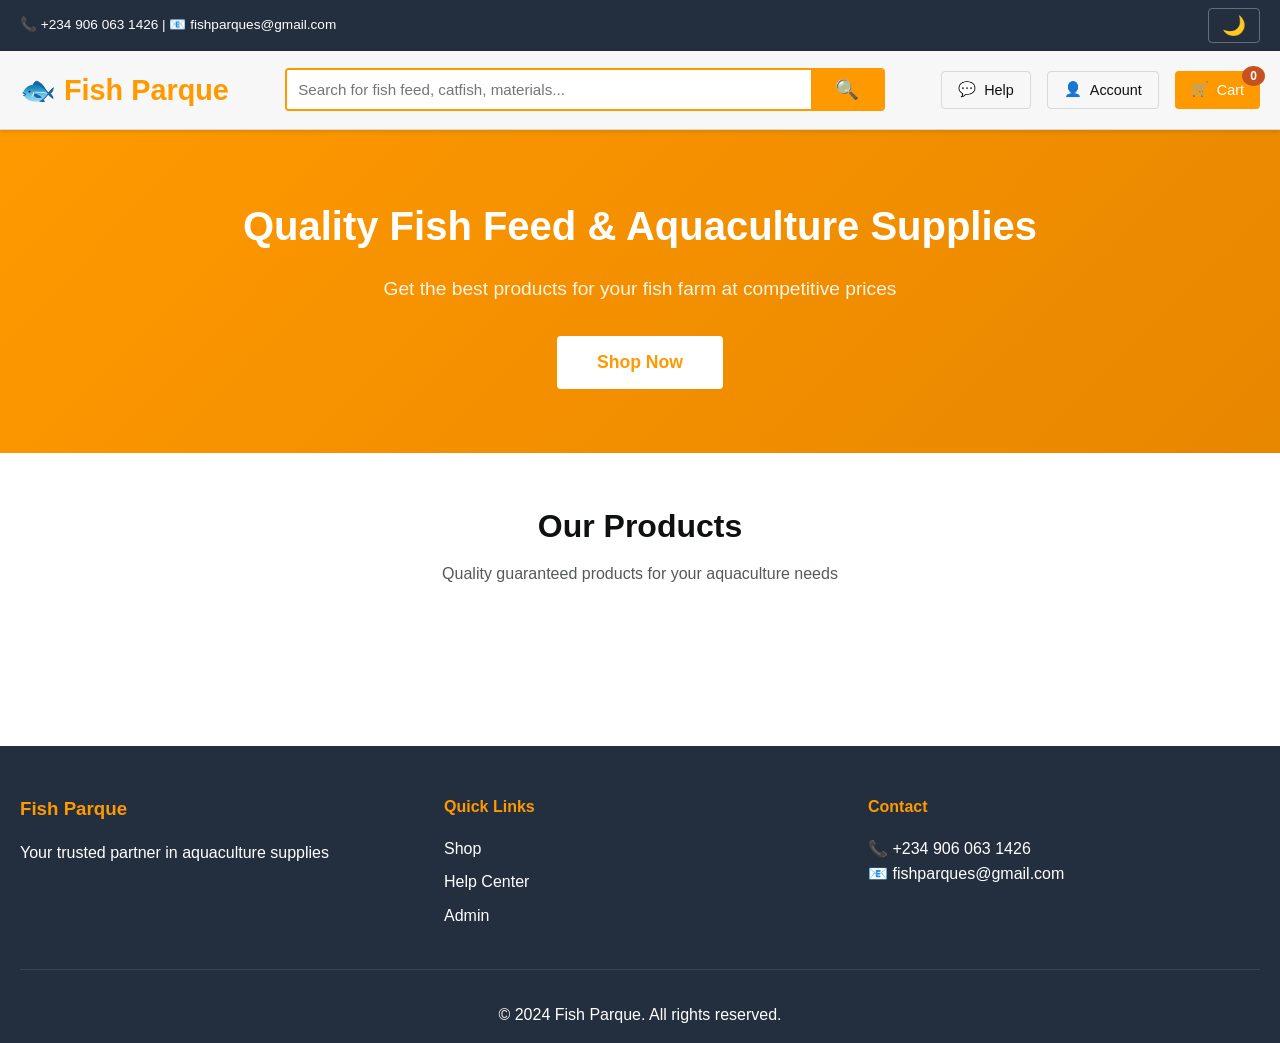
==== public/index.html @ 4abb2089 "Add files via upload" ====
<!DOCTYPE html>
<html lang="en">
<head>
    <meta charset="UTF-8">
    <meta name="viewport" content="width=device-width, initial-scale=1.0">
    <title>Fish Parque - Premium Aquaculture Supplies</title>
    <link rel="stylesheet" href="styles.css">
</head>
<body>
    <!-- Top Bar -->
    <div class="top-bar">
        <div class="container">
            <div class="top-bar-content">
                <span>📞 +234 906 063 1426 | 📧 fishparques@gmail.com</span>
                <div class="top-bar-right">
                    <button class="theme-toggle" onclick="toggleTheme()" title="Toggle Dark Mode">
                        <span id="themeIcon">🌙</span>
                    </button>
                </div>
            </div>
        </div>
    </div>

    <!-- Navigation -->
    <nav class="navbar">
        <div class="container">
            <div class="nav-content">
                <h1 class="logo">🐟 Fish Parque</h1>
                
                <div class="search-bar">
                    <input type="text" placeholder="Search for fish feed, catfish, materials..." id="searchInput" onkeyup="searchProducts()">
                    <button class="search-btn">🔍</button>
                </div>
                
                <div class="nav-actions">
                    <button class="nav-btn" onclick="showSection('help')" title="Help Center">
                        <span class="icon">💬</span>
                        <span class="text">Help</span>
                    </button>
                    <button class="nav-btn" onclick="currentUser ? showSection('orders') : showSection('login')" title="My Account">
                        <span class="icon">👤</span>
                        <span class="text" id="accountText">Account</span>
                    </button>
                    <button class="nav-btn cart-btn" onclick="showSection('cart')" title="Cart">
                        <span class="icon">🛒</span>
                        <span class="cart-badge" id="cartBadge">0</span>
                        <span class="text">Cart</span>
                    </button>
                </div>
            </div>
        </div>
    </nav>

    <!-- Main Content -->
    <main>
        <!-- Hero Section -->
        <section class="hero-banner">
            <div class="container">
                <div class="hero-content">
                    <h1>Quality Fish Feed & Aquaculture Supplies</h1>
                    <p>Get the best products for your fish farm at competitive prices</p>
                    <button class="cta-btn" onclick="showSection('shop')">Shop Now</button>
                </div>
            </div>
        </section>

        <!-- Login/Register Section -->
        <section id="loginSection" class="section container" style="display:none;">
            <div class="auth-container">
                <div class="auth-tabs">
                    <button class="tab-btn active" onclick="switchAuthTab('login')">Login</button>
                    <button class="tab-btn" onclick="switchAuthTab('register')">Register</button>
                </div>

                <div id="loginForm" class="auth-form">
                    <h3>Welcome Back!</h3>
                    <form onsubmit="handleLogin(event)">
                        <div class="form-group">
                            <label>Email</label>
                            <input type="email" id="loginEmail" required>
                        </div>
                        <div class="form-group">
                            <label>Password</label>
                            <input type="password" id="loginPassword" required>
                        </div>
                        <button type="submit" class="btn-primary">Login</button>
                    </form>
                </div>

                <div id="registerForm" class="auth-form" style="display:none;">
                    <h3>Create Account</h3>
                    <form onsubmit="handleRegister(event)">
                        <div class="form-group">
                            <label>Full Name</label>
                            <input type="text" id="regName" required>
                        </div>
                        <div class="form-group">
                            <label>Email</label>
                            <input type="email" id="regEmail" required>
                        </div>
                        <div class="form-group">
                            <label>Phone</label>
                            <input type="tel" id="regPhone" required>
                        </div>
                        <div class="form-group">
                            <label>Address</label>
                            <textarea id="regAddress" rows="2" required></textarea>
                        </div>
                        <div class="form-group">
                            <label>Password</label>
                            <input type="password" id="regPassword" minlength="6" required>
                        </div>
                        <button type="submit" class="btn-primary">Register</button>
                    </form>
                </div>
                <div id="authMessage" class="message"></div>
            </div>
        </section>

        <!-- Shop Section -->
        <section id="shopSection" class="section container">
            <div class="section-header">
                <h2>Our Products</h2>
                <p>Quality guaranteed products for your aquaculture needs</p>
            </div>
            <div class="products-grid" id="productsGrid"></div>
        </section>

        <!-- Cart Section -->
        <section id="cartSection" class="section container" style="display:none;">
            <h2>Shopping Cart</h2>
            <div class="cart-layout">
                <div class="cart-items-section">
                    <div id="cartItems"></div>
                </div>
                <div class="cart-summary-section" id="cartSummarySection" style="display:none;">
                    <div class="summary-card">
                        <h3>Cart Summary</h3>
                        <div class="summary-row">
                            <span>Subtotal:</span>
                            <span>₦<span id="cartSubtotal">0</span></span>
                        </div>
                        <div class="summary-row total">
                            <span>Total:</span>
                            <span>₦<span id="cartTotal">0</span></span>
                        </div>
                        <button onclick="checkout()" class="btn-checkout">Proceed to Checkout</button>
                        <button onclick="showSection('shop')" class="btn-secondary">Continue Shopping</button>
                    </div>
                </div>
            </div>
        </section>

        <!-- Orders Section -->
        <section id="ordersSection" class="section container" style="display:none;">
            <h2>My Orders</h2>
            <div id="ordersList"></div>
        </section>

        <!-- Help Center Section -->
        <section id="helpSection" class="section container" style="display:none;">
            <div class="help-center">
                <h2>Help Center</h2>
                <p>We're here to help! Send us your questions, feedback, or report any issues.</p>
                
                <form onsubmit="submitFeedback(event)" class="feedback-form">
                    <div class="form-group">
                        <label>Your Name</label>
                        <input type="text" id="feedbackName" required>
                    </div>
                    <div class="form-group">
                        <label>Email</label>
                        <input type="email" id="feedbackEmail" required>
                    </div>
                    <div class="form-group">
                        <label>Category</label>
                        <select id="feedbackCategory" required>
                            <option value="">Select category</option>
                            <option value="question">Question</option>
                            <option value="issue">Report Issue</option>
                            <option value="feedback">Feedback</option>
                            <option value="complaint">Complaint</option>
                        </select>
                    </div>
                    <div class="form-group">
                        <label>Message</label>
                        <textarea id="feedbackMessage" rows="5" required></textarea>
                    </div>
                    <button type="submit" class="btn-primary">Submit</button>
                </form>
                <div id="feedbackResponseMessage" class="message"></div>
            </div>
        </section>

        <!-- Checkout Modal -->
        <div id="checkoutModal" class="modal">
            <div class="modal-content">
                <span class="close" onclick="closeCheckout()">&times;</span>
                <h2>Checkout</h2>
                <form onsubmit="placeOrder(event)">
                    <div class="form-group">
                        <label>Full Name *</label>
                        <input type="text" id="checkoutName" required>
                    </div>
                    <div class="form-group">
                        <label>Phone Number *</label>
                        <input type="tel" id="checkoutPhone" required>
                    </div>
                    <div class="form-group">
                        <label>Delivery Address *</label>
                        <textarea id="checkoutAddress" rows="3" required></textarea>
                    </div>
                    <div class="order-summary">
                        <h3>Order Summary</h3>
                        <div id="checkoutItems"></div>
                        <div class="summary-total">
                            <h3>Total: ₦<span id="checkoutTotal">0</span></h3>
                        </div>
                    </div>
                    <button type="submit" class="btn-primary">Place Order</button>
                </form>
                <div id="checkoutMessage" class="message"></div>
            </div>
        </div>
    </main>

    <!-- Footer -->
    <footer class="footer">
        <div class="container">
            <div class="footer-content">
                <div class="footer-section">
                    <h3>Fish Parque</h3>
                    <p>Your trusted partner in aquaculture supplies</p>
                </div>
                <div class="footer-section">
                    <h4>Quick Links</h4>
                    <ul>
                        <li><a href="#" onclick="showSection('shop')">Shop</a></li>
                        <li><a href="#" onclick="showSection('help')">Help Center</a></li>
                        <li><a href="admin.html">Admin</a></li>
                    </ul>
                </div>
                <div class="footer-section">
                    <h4>Contact</h4>
                    <p>📞 +234 906 063 1426</p>
                    <p>📧 fishparques@gmail.com</p>
                </div>
            </div>
            <div class="footer-bottom">
                <p>&copy; 2024 Fish Parque. All rights reserved.</p>
            </div>
        </div>
    </footer>

    <script src="app.js"></script>
</body>
</html>
---- public/styles.css ----
:root {
    --primary-color: #FF9900;
    --primary-dark: #E88700;
    --secondary-color: #232F3E;
    --bg-color: #FFFFFF;
    --surface-color: #F7F7F7;
    --text-color: #0F1111;
    --text-secondary: #565959;
    --border-color: #D5D9D9;
    --success-color: #067D62;
    --error-color: #C7511F;
}

[data-theme="dark"] {
    --bg-color: #131921;
    --surface-color: #232F3E;
    --text-color: #FFFFFF;
    --text-secondary: #CCCCCC;
    --border-color: #3A4553;
}

* {
    margin: 0;
    padding: 0;
    box-sizing: border-box;
}

body {
    font-family: 'Amazon Ember', Arial, sans-serif;
    line-height: 1.6;
    color: var(--text-color);
    background: var(--bg-color);
    transition: background 0.3s, color 0.3s;
}

.container {
    max-width: 1400px;
    margin: 0 auto;
    padding: 0 20px;
}

/* Top Bar */
.top-bar {
    background: var(--secondary-color);
    color: white;
    padding: 0.5rem 0;
    font-size: 0.85rem;
}

.top-bar-content {
    display: flex;
    justify-content: space-between;
    align-items: center;
}

.theme-toggle {
    background: none;
    border: 1px solid rgba(255,255,255,0.3);
    color: white;
    padding: 0.3rem 0.8rem;
    border-radius: 4px;
    cursor: pointer;
    font-size: 1.2rem;
    transition: all 0.3s;
}

.theme-toggle:hover {
    background: rgba(255,255,255,0.1);
}

/* Navigation */
.navbar {
    background: var(--surface-color);
    box-shadow: 0 2px 4px rgba(0,0,0,0.1);
    position: sticky;
    top: 0;
    z-index: 100;
    border-bottom: 1px solid var(--border-color);
}

.nav-content {
    display: flex;
    justify-content: space-between;
    align-items: center;
    padding: 1rem 0;
    gap: 1.5rem;
}

.logo {
    color: var(--primary-color);
    font-size: 1.8rem;
    margin: 0;
    white-space: nowrap;
}

.search-bar {
    flex: 1;
    max-width: 600px;
    display: flex;
    border: 2px solid var(--primary-color);
    border-radius: 4px;
    overflow: hidden;
}

.search-bar input {
    flex: 1;
    padding: 0.7rem;
    border: none;
    font-size: 0.95rem;
    background: var(--bg-color);
    color: var(--text-color);
}

.search-btn {
    background: var(--primary-color);
    border: none;
    padding: 0 1.5rem;
    cursor: pointer;
    font-size: 1.2rem;
    transition: background 0.3s;
}

.search-btn:hover {
    background: var(--primary-dark);
}

.nav-actions {
    display: flex;
    gap: 1rem;
}

.nav-btn {
    background: none;
    border: 1px solid var(--border-color);
    padding: 0.6rem 1rem;
    border-radius: 4px;
    cursor: pointer;
    display: flex;
    align-items: center;
    gap: 0.5rem;
    color: var(--text-color);
    font-size: 0.9rem;
    transition: all 0.3s;
}

.nav-btn:hover {
    background: var(--border-color);
}

.cart-btn {
    position: relative;
    background: var(--primary-color);
    color: white;
    border: none;
}

.cart-btn:hover {
    background: var(--primary-dark);
}

.cart-badge {
    position: absolute;
    top: -5px;
    right: -5px;
    background: #C7511F;
    color: white;
    border-radius: 50%;
    padding: 0.2rem 0.5rem;
    font-size: 0.75rem;
    font-weight: bold;
}

/* Hero Banner */
.hero-banner {
    background: linear-gradient(135deg, var(--primary-color) 0%, var(--primary-dark) 100%);
    color: white;
    padding: 4rem 0;
    text-align: center;
}

.hero-content h1 {
    font-size: 2.5rem;
    margin-bottom: 1rem;
}

.hero-content p {
    font-size: 1.2rem;
    margin-bottom: 2rem;
    opacity: 0.9;
}

.cta-btn {
    background: white;
    color: var(--primary-color);
    border: none;
    padding: 1rem 2.5rem;
    font-size: 1.1rem;
    font-weight: bold;
    border-radius: 4px;
    cursor: pointer;
    transition: transform 0.2s;
}

.cta-btn:hover {
    transform: translateY(-2px);
    box-shadow: 0 4px 12px rgba(0,0,0,0.2);
}

/* Sections */
.section {
    padding: 3rem 0;
}

.section-header {
    text-align: center;
    margin-bottom: 3rem;
}

.section-header h2 {
    color: var(--text-color);
    font-size: 2rem;
    margin-bottom: 0.5rem;
}

.section-header p {
    color: var(--text-secondary);
}

/* Products Grid */
.products-grid {
    display: grid;
    grid-template-columns: repeat(auto-fill, minmax(280px, 1fr));
    gap: 1.5rem;
}

.product-card {
    background: var(--surface-color);
    border: 1px solid var(--border-color);
    border-radius: 8px;
    padding: 1rem;
    transition: all 0.3s;
    cursor: pointer;
}

.product-card:hover {
    box-shadow: 0 4px 12px rgba(0,0,0,0.15);
    transform: translateY(-4px);
}

.product-image {
    width: 100%;
    height: 200px;
    object-fit: cover;
    border-radius: 8px;
    margin-bottom: 1rem;
    background: var(--bg-color);
}

.product-card h3 {
    color: var(--text-color);
    font-size: 1.1rem;
    margin-bottom: 0.5rem;
}

.product-price {
    font-size: 1.5rem;
    font-weight: bold;
    color: var(--primary-color);
    margin: 0.5rem 0;
}

.product-info {
    color: var(--text-secondary);
    font-size: 0.9rem;
    margin-bottom: 1rem;
}

.quantity-controls {
    display: flex;
    align-items: center;
    gap: 0.8rem;
    margin-bottom: 1rem;
}

.quantity-controls button {
    width: 35px;
    height: 35px;
    border: 1px solid var(--border-color);
    background: var(--bg-color);
    color: var(--text-color);
    font-size: 1.2rem;
    border-radius: 4px;
    cursor: pointer;
    transition: all 0.2s;
}

.quantity-controls button:hover {
    background: var(--border-color);
}

.quantity-controls input {
    width: 60px;
    text-align: center;
    padding: 0.5rem;
    border: 1px solid var(--border-color);
    border-radius: 4px;
    background: var(--bg-color);
    color: var(--text-color);
}

.btn-primary {
    background: var(--primary-color);
    color: white;
    border: none;
    padding: 0.8rem 1.5rem;
    border-radius: 4px;
    font-size: 1rem;
    font-weight: 600;
    cursor: pointer;
    width: 100%;
    transition: background 0.3s;
}

.btn-primary:hover {
    background: var(--primary-dark);
}

.btn-secondary {
    background: transparent;
    color: var(--text-color);
    border: 1px solid var(--border-color);
    padding: 0.8rem 1.5rem;
    border-radius: 4px;
    font-size: 1rem;
    cursor: pointer;
    width: 100%;
    margin-top: 0.5rem;
    transition: all 0.3s;
}

.btn-secondary:hover {
    background: var(--border-color);
}

/* Cart Layout */
.cart-layout {
    display: grid;
    grid-template-columns: 2fr 1fr;
    gap: 2rem;
}

.cart-items-section {
    background: var(--surface-color);
    border: 1px solid var(--border-color);
    border-radius: 8px;
    padding: 1.5rem;
}

.cart-item {
    display: flex;
    gap: 1rem;
    padding: 1rem;
    border-bottom: 1px solid var(--border-color);
    background: var(--bg-color);
    border-radius: 4px;
    margin-bottom: 1rem;
}

.cart-item-image {
    width: 100px;
    height: 100px;
    object-fit: cover;
    border-radius: 4px;
    background: var(--surface-color);
}

.cart-item-details {
    flex: 1;
}

.cart-item-details h3 {
    color: var(--text-color);
    margin-bottom: 0.5rem;
}

.cart-item-price {
    color: var(--primary-color);
    font-weight: bold;
    font-size: 1.2rem;
}

.cart-item-actions {
    display: flex;
    align-items: center;
    gap: 1rem;
}

.remove-btn {
    background: var(--error-color);
    color: white;
    border: none;
    padding: 0.5rem 1rem;
    border-radius: 4px;
    cursor: pointer;
    transition: opacity 0.3s;
}

.remove-btn:hover {
    opacity: 0.8;
}

.cart-summary-section {
    position: sticky;
    top: 100px;
    height: fit-content;
}

.summary-card {
    background: var(--surface-color);
    border: 1px solid var(--border-color);
    border-radius: 8px;
    padding: 1.5rem;
}

.summary-row {
    display: flex;
    justify-content: space-between;
    padding: 0.8rem 0;
    border-bottom: 1px solid var(--border-color);
}

.summary-row.total {
    font-size: 1.3rem;
    font-weight: bold;
    color: var(--primary-color);
    border-bottom: none;
    margin-top: 0.5rem;
}

.btn-checkout {
    background: var(--success-color);
    color: white;
    border: none;
    padding: 1rem;
    border-radius: 4px;
    font-size: 1.1rem;
    font-weight: 600;
    cursor: pointer;
    width: 100%;
    margin-top: 1rem;
    transition: opacity 0.3s;
}

.btn-checkout:hover {
    opacity: 0.9;
}

.empty-cart {
    text-align: center;
    padding: 3rem;
    color: var(--text-secondary);
}

/* Orders */
.order-card {
    background: var(--surface-color);
    border: 1px solid var(--border-color);
    border-radius: 8px;
    padding: 1.5rem;
    margin-bottom: 1.5rem;
}

.order-header {
    display: flex;
    justify-content: space-between;
    align-items: center;
    margin-bottom: 1rem;
    padding-bottom: 1rem;
    border-bottom: 1px solid var(--border-color);
}

.order-status {
    padding: 0.4rem 1rem;
    border-radius: 20px;
    font-size: 0.85rem;
    font-weight: 600;
}

.order-status.pending {
    background: #FFF3CD;
    color: #856404;
}

.order-status.delivered {
    background: #D4EDDA;
    color: #155724;
}

/* Auth */
.auth-container {
    max-width: 500px;
    margin: 2rem auto;
    background: var(--surface-color);
    border: 1px solid var(--border-color);
    border-radius: 8px;
    padding: 2rem;
}

.auth-tabs {
    display: flex;
    gap: 1rem;
    margin-bottom: 2rem;
}

.tab-btn {
    flex: 1;
    padding: 0.8rem;
    border: none;
    background: var(--bg-color);
    color: var(--text-color);
    cursor: pointer;
    font-size: 1rem;
    font-weight: 600;
    border-radius: 4px;
    transition: all 0.3s;
}

.tab-btn.active {
    background: var(--primary-color);
    color: white;
}

/* Help Center */
.help-center {
    max-width: 700px;
    margin: 0 auto;
    background: var(--surface-color);
    border: 1px solid var(--border-color);
    border-radius: 8px;
    padding: 2rem;
}

.feedback-form {
    margin-top: 2rem;
}

/* Forms */
.form-group {
    margin-bottom: 1.5rem;
}

.form-group label {
    display: block;
    margin-bottom: 0.5rem;
    font-weight: 600;
    color: var(--text-color);
}

.form-group input,
.form-group textarea,
.form-group select {
    width: 100%;
    padding: 0.8rem;
    border: 1px solid var(--border-color);
    border-radius: 4px;
    font-size: 1rem;
    font-family: inherit;
    background: var(--bg-color);
    color: var(--text-color);
}

/* Messages */
.message {
    margin-top: 1rem;
    padding: 1rem;
    border-radius: 4px;
    display: none;
}

.message.success {
    background: #D4EDDA;
    color: #155724;
    border: 1px solid #C3E6CB;
    display: block;
}

.message.error {
    background: #F8D7DA;
    color: #721C24;
    border: 1px solid #F5C6CB;
    display: block;
}

/* Modal */
.modal {
    display: none;
    position: fixed;
    z-index: 1000;
    left: 0;
    top: 0;
    width: 100%;
    height: 100%;
    background: rgba(0,0,0,0.5);
    overflow-y: auto;
}

.modal.active {
    display: flex;
    align-items: center;
    justify-content: center;
}

.modal-content {
    background: var(--surface-color);
    padding: 2rem;
    border-radius: 8px;
    max-width: 600px;
    width: 90%;
    max-height: 90vh;
    overflow-y: auto;
    position: relative;
}

.close {
    position: absolute;
    right: 1.5rem;
    top: 1rem;
    font-size: 2rem;
    cursor: pointer;
    color: var(--text-secondary);
}

.close:hover {
    color: var(--text-color);
}

/* Footer */
.footer {
    background: var(--secondary-color);
    color: white;
    padding: 3rem 0 1rem;
    margin-top: 4rem;
}

.footer-content {
    display: grid;
    grid-template-columns: repeat(auto-fit, minmax(250px, 1fr));
    gap: 2rem;
    margin-bottom: 2rem;
}

.footer-section h3,
.footer-section h4 {
    margin-bottom: 1rem;
    color: var(--primary-color);
}

.footer-section ul {
    list-style: none;
}

.footer-section ul li {
    margin-bottom: 0.5rem;
}

.footer-section a {
    color: white;
    text-decoration: none;
    transition: color 0.3s;
}

.footer-section a:hover {
    color: var(--primary-color);
}

.footer-bottom {
    text-align: center;
    padding-top: 2rem;
    border-top: 1px solid rgba(255,255,255,0.1);
}

/* Responsive */
@media (max-width: 1024px) {
    .cart-layout {
        grid-template-columns: 1fr;
    }
    
    .cart-summary-section {
        position: static;
    }
}

@media (max-width: 768px) {
    .nav-content {
        flex-wrap: wrap;
    }
    
    .search-bar {
        order: 3;
        width: 100%;
        max-width: 100%;
    }
    
    .nav-btn .text {
        display: none;
    }
    
    .hero-content h1 {
        font-size: 1.8rem;
    }
    
    .products-grid {
        grid-template-columns: repeat(auto-fill, minmax(160px, 1fr));
    }
    
    .cart-item {
        flex-direction: column;
    }
    
    .footer-content {
        grid-template-columns: 1fr;
    }
}
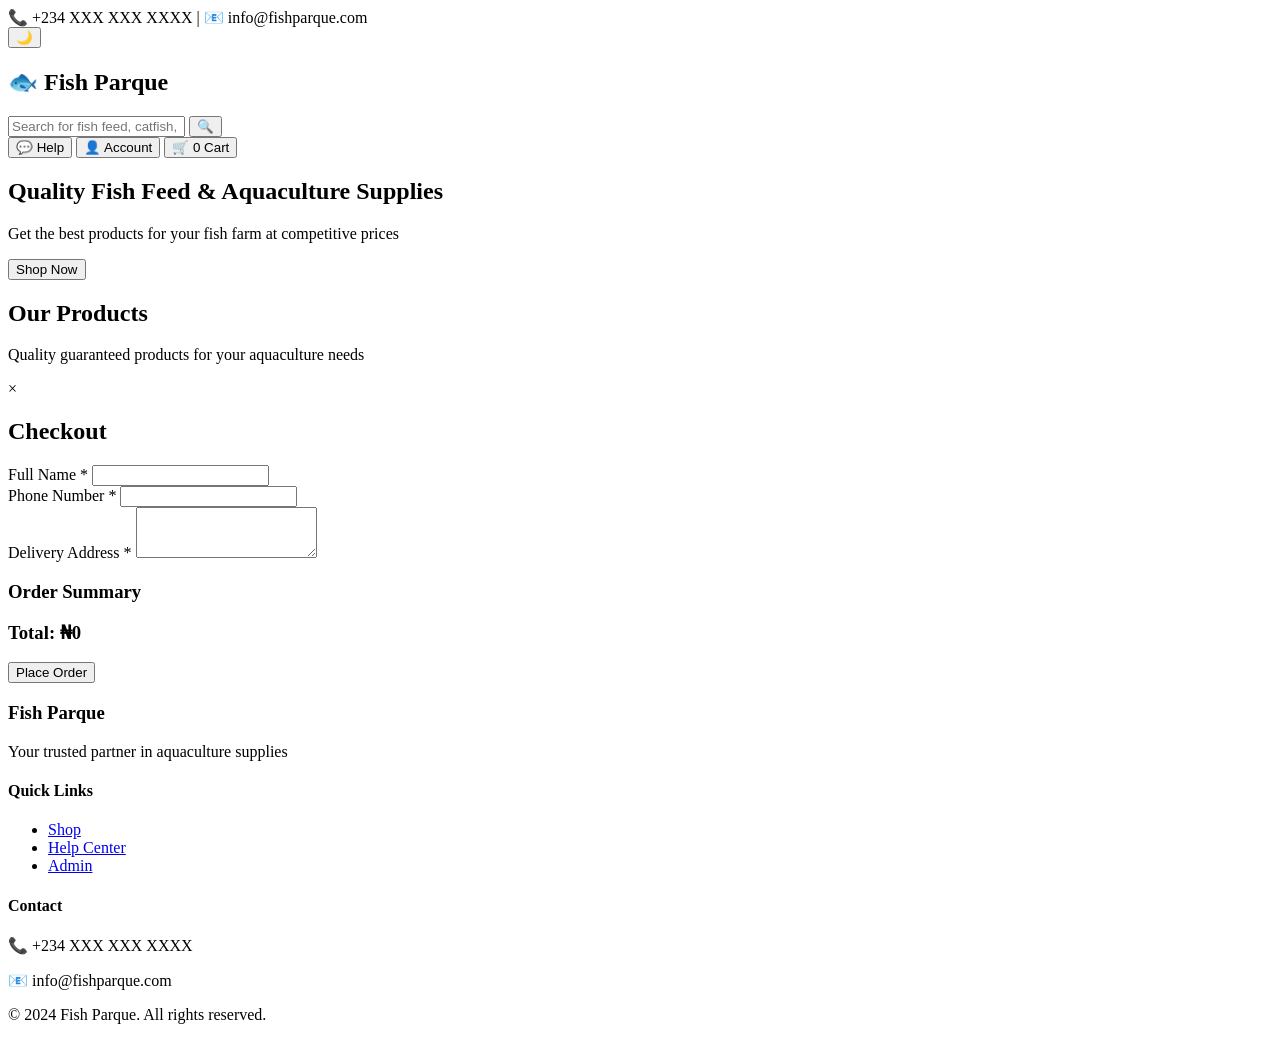
==== commit 70754185: "Update contact info and resource links in index.html" ====
--- a/public/index.html
+++ b/public/index.html
@@ -4,14 +4,14 @@
     <meta charset="UTF-8">
     <meta name="viewport" content="width=device-width, initial-scale=1.0">
     <title>Fish Parque - Premium Aquaculture Supplies</title>
-    <link rel="stylesheet" href="styles.css">
+    <link rel="stylesheet" href="/styles.css">
 </head>
 <body>
     <!-- Top Bar -->
     <div class="top-bar">
         <div class="container">
             <div class="top-bar-content">
-                <span>📞 +234 906 063 1426 | 📧 fishparques@gmail.com</span>
+                <span>📞 +234 XXX XXX XXXX | 📧 info@fishparque.com</span>
                 <div class="top-bar-right">
                     <button class="theme-toggle" onclick="toggleTheme()" title="Toggle Dark Mode">
                         <span id="themeIcon">🌙</span>
@@ -242,8 +242,8 @@
                 </div>
                 <div class="footer-section">
                     <h4>Contact</h4>
-                    <p>📞 +234 906 063 1426</p>
-                    <p>📧 fishparques@gmail.com</p>
+                    <p>📞 +234 XXX XXX XXXX</p>
+                    <p>📧 info@fishparque.com</p>
                 </div>
             </div>
             <div class="footer-bottom">
@@ -252,6 +252,6 @@
         </div>
     </footer>
 
-    <script src="app.js"></script>
+    <script src="/app.js"></script>
 </body>
-</html>+                            </html>
